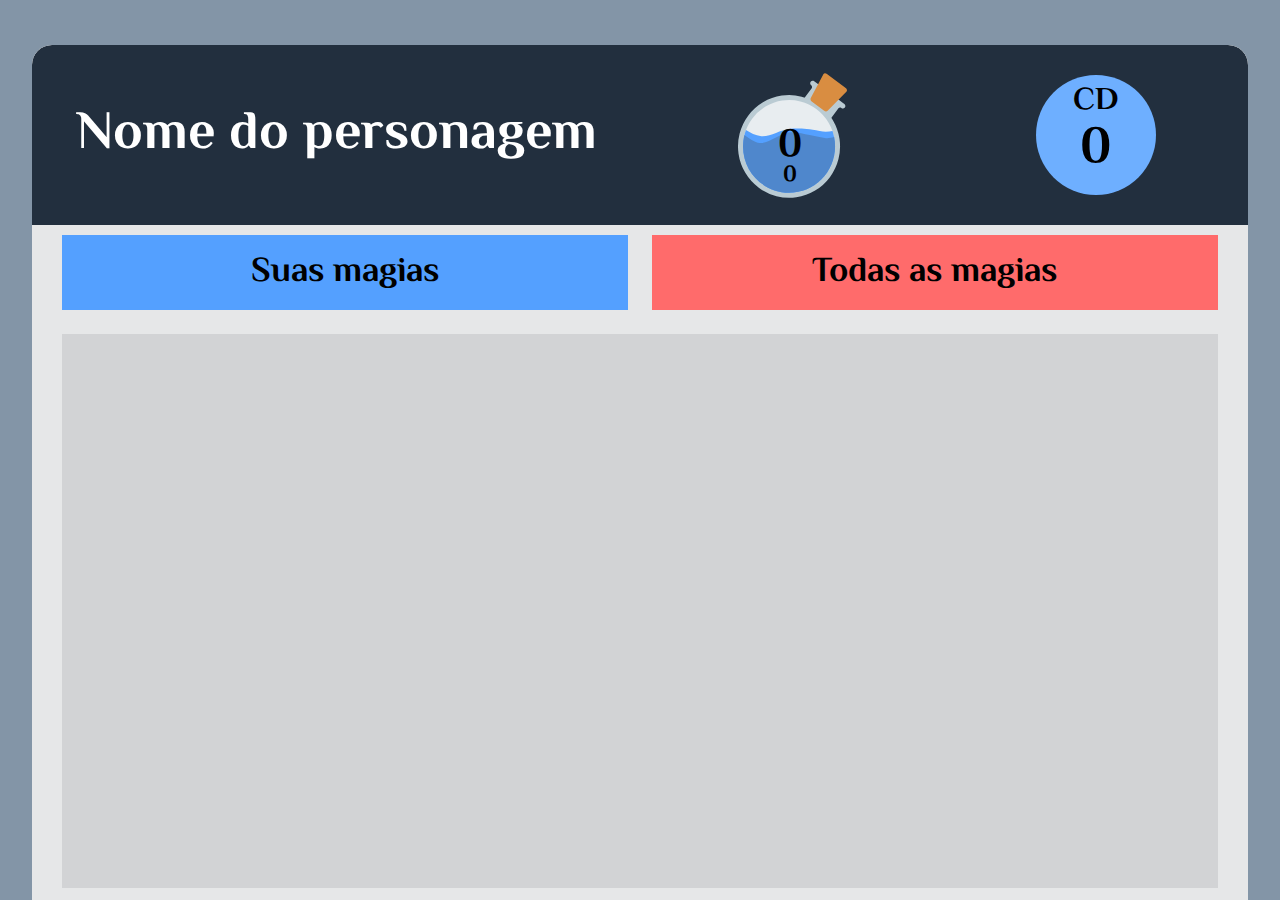
==== magias.html @ 23c4544d "cria paginas de magias" ====
<!DOCTYPE html>
<html lang="pt-BR">
<head>
    <meta charset="UTF-3">
    <meta name="viewport" content="width=device-width, initial-scale=1.0">
    <title>Ficha Tormenta</title>

    <link rel="stylesheet" href="styles/magias-main.css">
    <link rel="stylesheet" href="styles/tabelas.css">

    <link href="https://fonts.googleapis.com/css2?family=El+Messiri:wght@400;700&display=swap" rel="stylesheet">
</head>
<body>
    <div class="ficha-magias">
        <header>
            <div class="cabecario">
                <div class="nome" onclick="saveMagias()">
                </div>
                <div class="pm" >
                    <h1>999</h1>
                    <h2>999</h2>
                </div>
                <div class="cd" title="10 + metade do nível do personagem + modificador do atributo-chave da magia">
                    <h2>CD</h2>
                    <h1>999</h1>
                </div>
            </div>
        </header>
        <div class="opcoes">
            <div class="suas" onclick="renderizarSuas()"><h3>Suas magias</h3></div>
            <div class="todas" onclick="renderizarTodas()"><h3>Todas as magias</h3></div>
        </div>

        <div class="listaMagias">
        </div>
    
    </div>

    <div id="modal" class="hide">
        <div class="janela">
            <div class="magia-desc">
                <img src="/assents/magias/Abençoar Alimentos.jpg" alt="">
            </div>
            <div class="close" >
                <a href="#"></a>
            </div>
        </div>
    </div>
      
    <script src="magias.js"></script>
    <script src="cabecarioMagias.js"></script>
</body>
</html>
---- styles/magias-main.css ----
*{
    padding: 0;
    margin: 0;
    box-sizing: border-box;
    font-family: 'El Messiri', sans-serif;

    white-space: nowrap;
    overflow: hidden;
    text-overflow: ellipsis;

    user-select: none;
}

body{
    background-color: #8395A7;
}

.cabecario{
    height: 100%;
    width: 100%;

    display: grid;
    grid-template-columns: 50fr 25fr 25fr;
    
}
.cabecario .nome{
    color: white;
    line-height: 180px;
    text-align: center;
    font-size: 27px;
}

.cabecario .pm{
    height: 125px;
    width: 130px;

    margin: auto;

    background: url(../assents/pm.svg) no-repeat;
    background-size: contain;
    background-position: center;

    text-align: center;
}
.cabecario .pm h1{
    margin-top: 42px;
    font-size: 40px;
    margin-left: -5px;
}
.cabecario .pm h2{
    margin-top: -20px;
    font-size: 23px;
    margin-left: -5px;

    z-index: 5;
}

.cabecario .cd{
    height: 120px;
    width: 120px;
    margin: auto;
    border-radius: 100%;
    background-color: #6EAFFF;
}
.cabecario .cd h1{
    line-height: 66px;
    text-align: center;
    font-size: 52px;
}
.cabecario .cd h2{
    line-height: 32px;
    text-align: center;
    font-size: 32px;
    margin-top: 10px;
}

.ficha-magias{
    min-height: 95vh;
    width: 95vw;
    background-color: #E6E7E8;

    margin-top: 5vh;
    margin-left: auto;
    margin-right: auto;

    border-radius: 20px 20px 0 0;
    
    max-width: 1400px;

}
.ficha-magias header{
    height: 180px;
    width: 100%;
    background-color: #222F3E;

    border-radius: 20px 20px 0 0;
    
    z-index: 0;
}

.opcoes {
    height: 75px;
    width: 95%;
    margin: auto;
    margin-top: 10px;

    display: flex;
    align-content: space-between;
}
.opcoes div{
    width: 49%;
    text-align: center;
    line-height: 75px;
    font-size: 30px;
}

.opcoes .suas{
    background-color: #54A0FF;

}
.opcoes .todas{
    margin-left: 2%;
    background-color: #FF6B6B;
}

.listaMagias{
    max-height: calc(95vh - 75px - 190px - 4vh);
    height: calc(95vh - 75px - 190px - 4vh);
    width: 95%;
    
    margin: auto;
    margin-top: 2%;
    padding-top: 8px;
    padding-bottom: 8px;

    background-color: #D2D3D5;
    overflow-y: scroll;
}
/* width */
::-webkit-scrollbar {
  width: 10px;
  border-radius: 100%;
  margin-top: 10px;
}
::-webkit-scrollbar-track {
    padding-top: 5px;
  }
/* Handle */
::-webkit-scrollbar-thumb {
  background: #00000080; 
  border-radius: 5px;
}

::-webkit-scrollbar-thumb:hover {
  background: #000000A0; 
}

.listaMagias .magia{
    height: 40px;
    width: 98%;
    margin: auto;
    margin-top: 7px;

    display: grid;
    grid-template-columns: 30px 20px 20px 30fr 50fr;
    column-gap: 10px;
    background-color: #FEFEFE;

    line-height: 41px;
    font-size: 13px;
}

.listaMagias .fav{
    background-color: #F9F572;
}

.listaMagias .magia .fav-img{
    height: 20px;
    width: 20px;

    background: url("../assents/fav.svg") no-repeat;

    background-size: cover;

    margin-top: 9px;
    margin-left: 9px;
}

#modal{
    height: 100vh;
    width: 100vw;
    background-color: #000000d0;
    position: fixed;
    top: 0;

    display: flex;
    justify-content: center;
    align-items: center;

    transition: 500ms;
}

#modal.hide{
    display: none;
}

#modal .janela{
    display: flex;
}

#modal .magia-desc{
    min-height: 200px;
    min-width: 200px;
    background-color: white;
    border: 5px solid #ffffff;
    border-radius: 8px;

}
#modal .close {
    display: flex;
    margin-left: 5px;
}
#modal .close a{
    height: 20px;
    width: 20px;

    background: url("../assents/x.svg") no-repeat;
    background-size: cover;
}
---- styles/tabelas.css ----
.tabelas {
    height: calc(95vh - 55%);
    width: 95%;

    min-height: 435px;
    margin: auto;

    display: grid;
    grid-template-columns: 1fr 300px 1fr;

    background-color: #D2D3D5;
}

.tabelas > div{
    height: 95%;
    width: 95%;
    margin: auto;
}
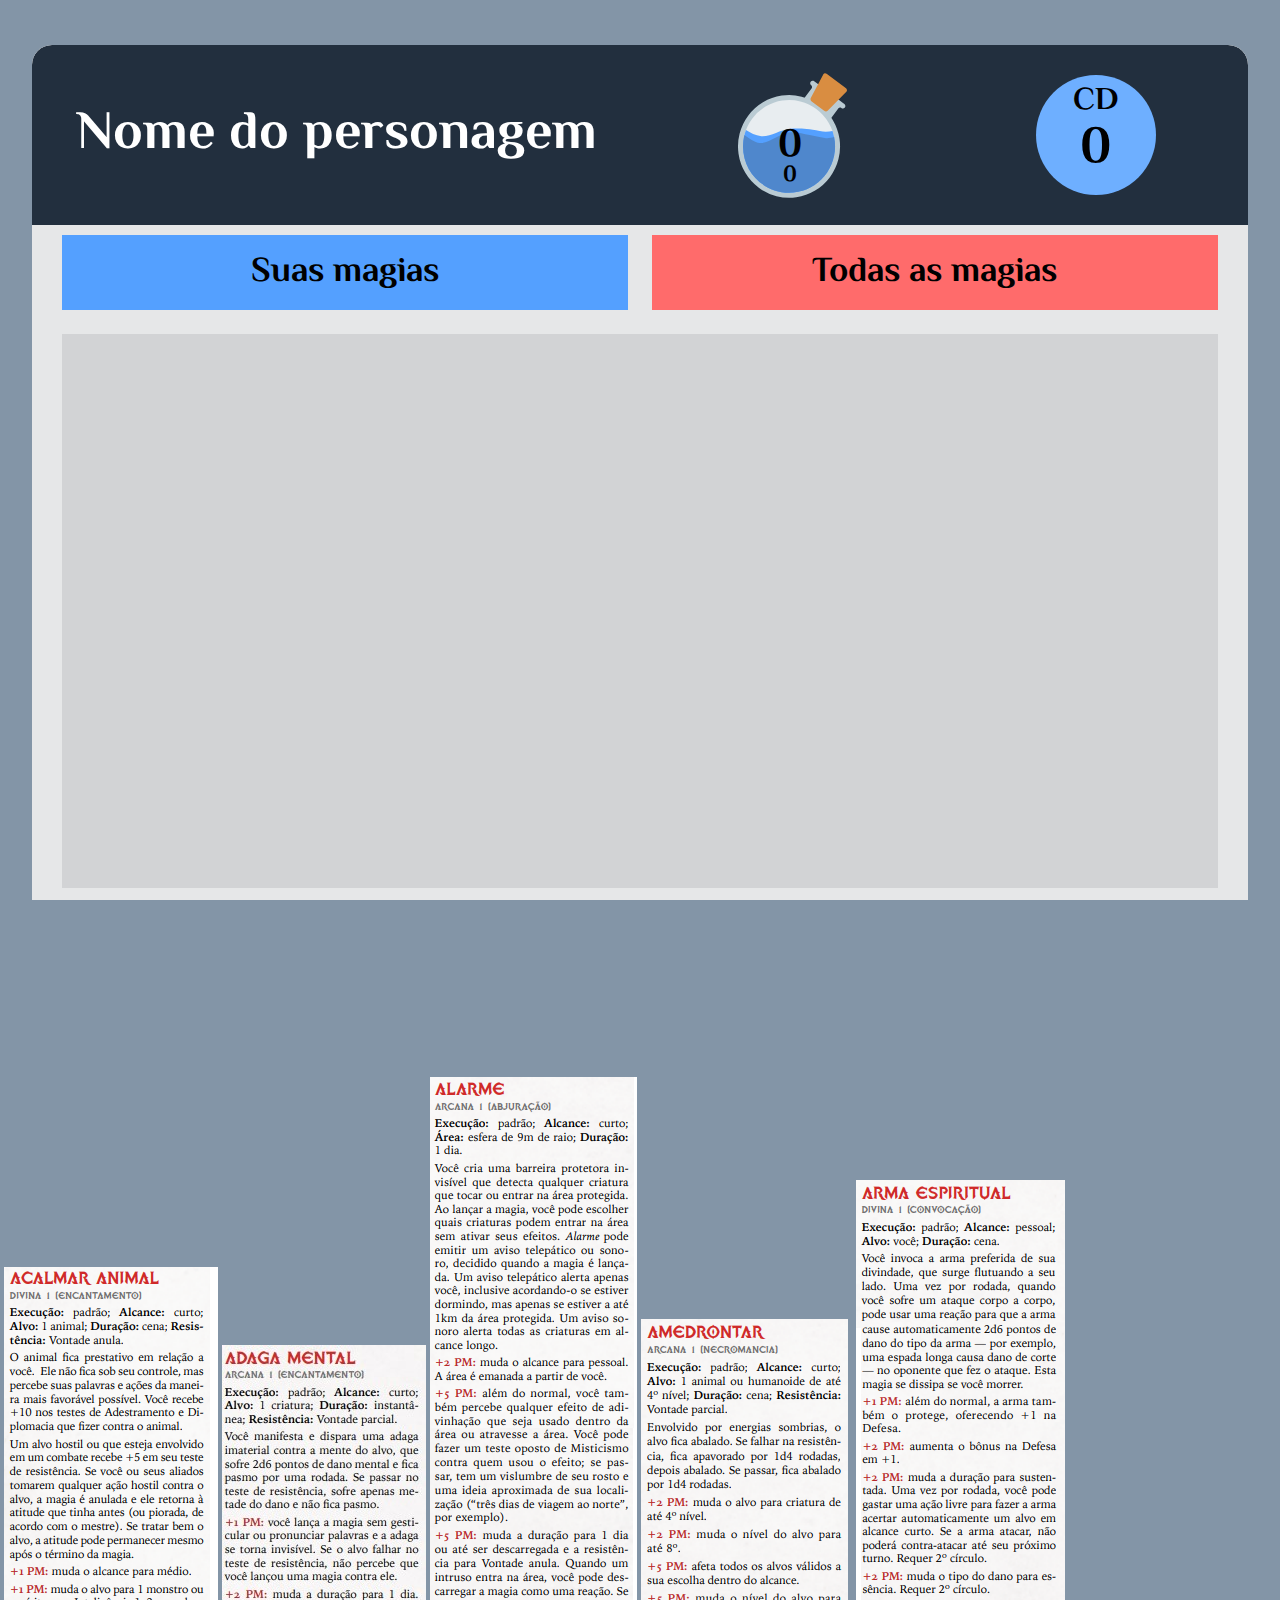
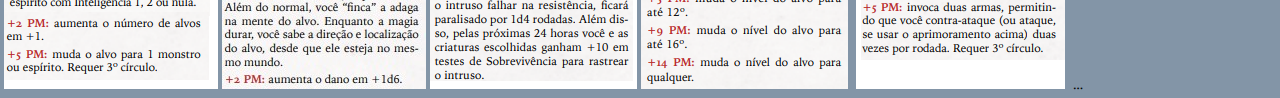
==== commit b8d1e4e5: "Update magias.html" ====
--- a/magias.html
+++ b/magias.html
@@ -39,15 +39,72 @@
     <div id="modal" class="hide">
         <div class="janela">
             <div class="magia-desc">
-                <img src="/assents/magias/Abençoar Alimentos.jpg" alt="">
+                <img src="./assents/magias/Alarme.png" alt="">
             </div>
             <div class="close" >
                 <a href="#"></a>
             </div>
         </div>
     </div>
-      
+
+    <div class="teste">
+        <img src="./assents/magias/Abençoar Alimentos.png" alt="">
+        <img src="./assents/magias/Acalmar Animal.png" alt="">
+        <img src="./assents/magias/Adaga Mental.png" alt="">
+        <img src="./assents/magias/Alarme.png" alt="">
+        <img src="./assents/magias/Amedrontar.png" alt="">
+        <img src="./assents/magias/Área Escorregadia.png" alt="">
+        <img src="./assents/magias/Arma Espiritual.png" alt="">
+        <img src="./assents/magias/Arma Mágica.png" alt="">
+        <img src="./assents/magias/Armadura Arcana.png" alt="">
+        <img src="./assents/magias/Armamento da Natureza.png" alt="">
+        <img src="./assents/magias/Aviso.png" alt="">
+        <img src="./assents/magias/Bênção.png" alt="">
+        <img src="./assents/magias/Caminhos da Natureza.png" alt="">
+        <img src="./assents/magias/Comando.png" alt="">
+        <img src="./assents/magias/Compreensão.png" alt="">
+        <img src="./assents/magias/Concentração de Combate.png" alt="">
+        <img src="./assents/magias/Conjurar Monstro.png" alt="">
+        <img src="./assents/magias/Consagrar.png" alt="">
+        <img src="./assents/magias/Controlar Plantas.png" alt="">
+        <img src="./assents/magias/Criar Elementos.png" alt="">
+        <img src="./assents/magias/Criar Ilusão.png" alt="">
+        <img src="./assents/magias/Curar Ferimentos.png" alt="">
+        <img src="./assents/magias/Despedaçar.png" alt="">
+        <img src="./assents/magias/Detectar Ameaças.png" alt="">
+        <img src="./assents/magias/Disfarce Ilusório.png" alt="">
+        <img src="./assents/magias/Enfeitiçar.png" alt="">
+        <img src="./assents/magias/Escudo da Fé.png" alt="">
+        <img src="./assents/magias/Escuridão.png" alt="">
+        <img src="./assents/magias/Explosão de Chamas.png" alt="">
+        <img src="./assents/magias/Hipnotismo.png" alt="">
+        <img src="./assents/magias/Imagem Espelhada.png" alt="">
+        <img src="./assents/magias/Infligir Ferimentos.png" alt="">
+        <img src="./assents/magias/Leque Cromático.png" alt="">
+        <img src="./assents/magias/Luz.png" alt="">
+        <img src="./assents/magias/Névoa.png" alt="">
+        <img src="./assents/magias/Orientação.png" alt="">
+        <img src="./assents/magias/Perdição.png" alt="">
+        <img src="./assents/magias/Primor Atlético.png" alt="">
+        <img src="./assents/magias/Profanar.png" alt="">
+        <img src="./assents/magias/Proteção Divina.png" alt="">
+        <img src="./assents/magias/Queda Suave.png" alt="">
+        <img src="./assents/magias/Raio do Enfraquecimento.png" alt="">
+        <img src="./assents/magias/Resistência a Energia.png" alt="">
+        <img src="./assents/magias/Santuário.png" alt="">
+        <img src="./assents/magias/Seta Infalível de Talude.png" alt="">
+        <img src="./assents/magias/Sono.png" alt="">
+        <img src="./assents/magias/Suporte Ambiental.png" alt="">
+        <img src="./assents/magias/Teia.png" alt="">
+        <img src="./assents/magias/Toque Chocante.png" alt="">
+        <img src="./assents/magias/Tranca Arcana.png" alt="">
+        <img src="./assents/magias/Tranquilidade.png" alt="">
+        <img src="./assents/magias/Transmutar Objetos.png" alt="">
+        <img src="./assents/magias/Visão Mística.png" alt="">
+        <img src="./assents/magias/Vitalidade Fantasma.png" alt="">
+    </div>
+    
     <script src="magias.js"></script>
     <script src="cabecarioMagias.js"></script>
 </body>
-</html>+</html>
--- a/styles/magias-main.css
+++ b/styles/magias-main.css
@@ -208,6 +208,7 @@
     display: flex;
 }
 
+
 #modal .magia-desc{
     min-height: 200px;
     min-width: 200px;
@@ -215,6 +216,8 @@
     border: 5px solid #ffffff;
     border-radius: 8px;
 
+    
+
 }
 #modal .close {
     display: flex;
@@ -227,3 +230,8 @@
     background: url("../assents/x.svg") no-repeat;
     background-size: cover;
 }
+
+
+#modal .magia-desc img{
+    content:url("./magias/Alarme.png");
+}
